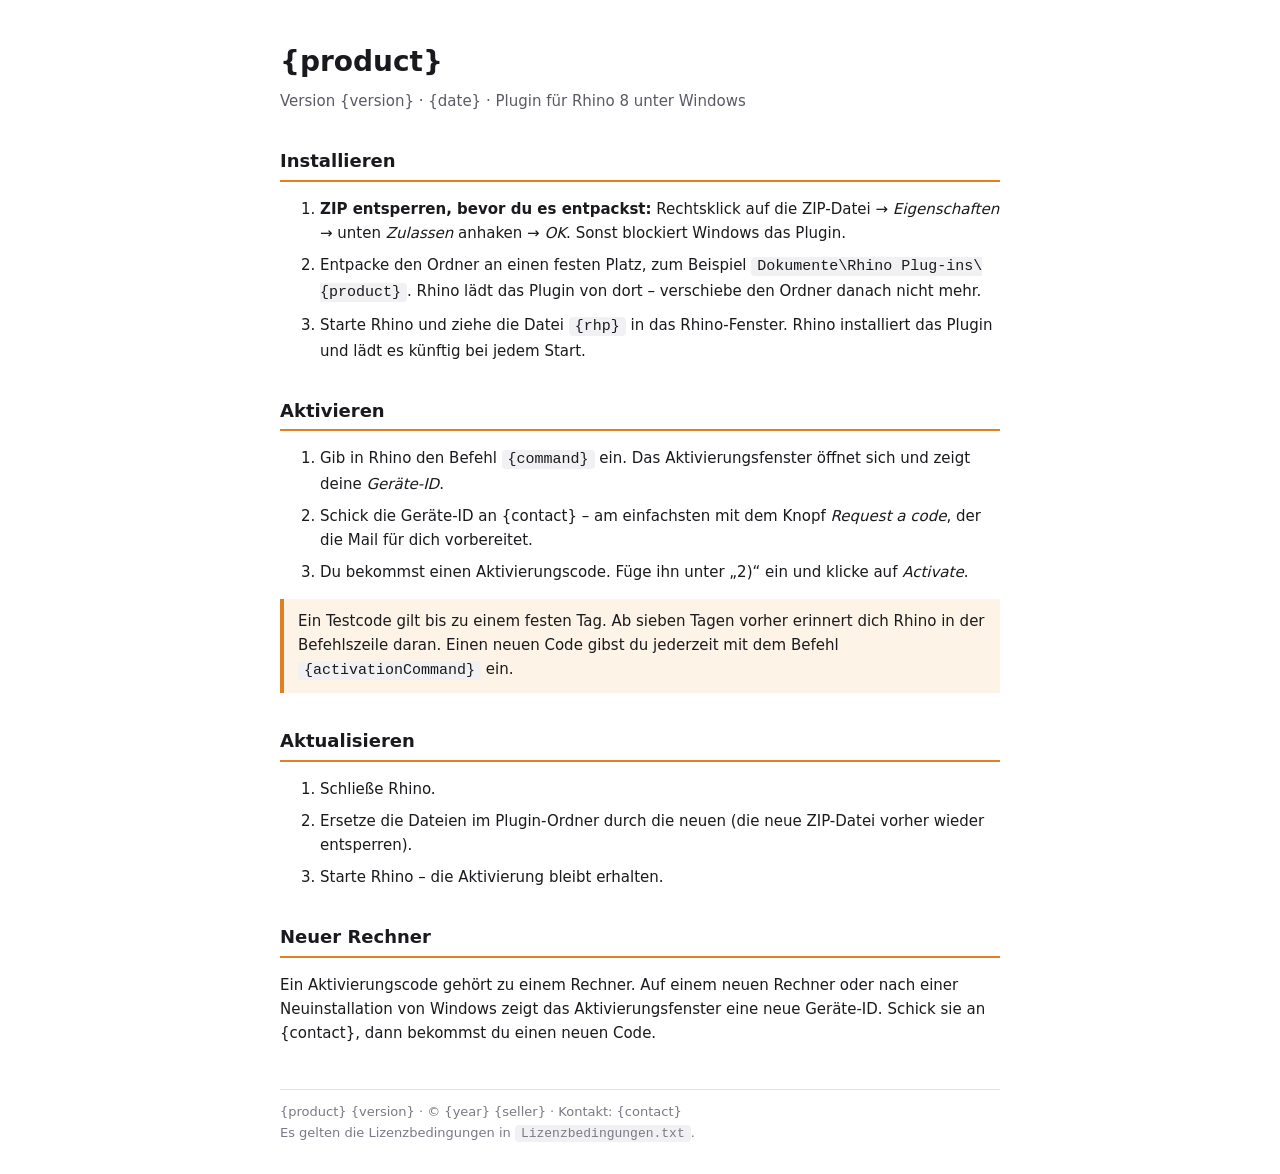
==== Hub/templates/package/guide.de.html @ 5c17898a "Plugin Hub stage 2: releases, trials, mails, tasks and settings - Releases: an assistant per plug-in" ====
<!doctype html>
<html lang="de">
<head>
<meta charset="utf-8">
<meta name="viewport" content="width=device-width, initial-scale=1">
<title>{product} {version} – Anleitung</title>
<style>
  body { font: 15px/1.6 "Segoe UI", system-ui, sans-serif; color: #1a1a1e; background: #fff; max-width: 720px; margin: 40px auto; padding: 0 20px; }
  h1 { font-size: 28px; margin: 0 0 4px; }
  .sub { color: #5a5a64; margin: 0; }
  h2 { font-size: 18px; margin: 34px 0 10px; padding-bottom: 4px; border-bottom: 2px solid #e08020; }
  li { margin-bottom: 8px; }
  code { background: #f1f1f4; padding: 1px 6px; border-radius: 4px; font-family: Consolas, "Cascadia Mono", monospace; }
  .note { background: #fdf4e7; border-left: 4px solid #e08020; padding: 10px 14px; margin: 14px 0; }
  footer { margin-top: 44px; padding-top: 12px; border-top: 1px solid #e3e3e8; color: #7a7a86; font-size: 13px; }
</style>
</head>
<body>
<h1>{product}</h1>
<p class="sub">Version {version} · {date} · Plugin für Rhino 8 unter Windows</p>

<h2>Installieren</h2>
<ol>
  <li><strong>ZIP entsperren, bevor du es entpackst:</strong> Rechtsklick auf die ZIP-Datei → <em>Eigenschaften</em> → unten <em>Zulassen</em> anhaken → <em>OK</em>. Sonst blockiert Windows das Plugin.</li>
  <li>Entpacke den Ordner an einen festen Platz, zum Beispiel <code>Dokumente\Rhino Plug-ins\{product}</code>. Rhino lädt das Plugin von dort – verschiebe den Ordner danach nicht mehr.</li>
  <li>Starte Rhino und ziehe die Datei <code>{rhp}</code> in das Rhino-Fenster. Rhino installiert das Plugin und lädt es künftig bei jedem Start.</li>
</ol>

<h2>Aktivieren</h2>
<ol>
  <li>Gib in Rhino den Befehl <code>{command}</code> ein. Das Aktivierungsfenster öffnet sich und zeigt deine <em>Geräte-ID</em>.</li>
  <li>Schick die Geräte-ID an {contact} – am einfachsten mit dem Knopf <em>Request a code</em>, der die Mail für dich vorbereitet.</li>
  <li>Du bekommst einen Aktivierungscode. Füge ihn unter „2)“ ein und klicke auf <em>Activate</em>.</li>
</ol>
<p class="note">Ein Testcode gilt bis zu einem festen Tag. Ab sieben Tagen vorher erinnert dich Rhino in der Befehlszeile daran. Einen neuen Code gibst du jederzeit mit dem Befehl <code>{activationCommand}</code> ein.</p>

<h2>Aktualisieren</h2>
<ol>
  <li>Schließe Rhino.</li>
  <li>Ersetze die Dateien im Plugin-Ordner durch die neuen (die neue ZIP-Datei vorher wieder entsperren).</li>
  <li>Starte Rhino – die Aktivierung bleibt erhalten.</li>
</ol>

<h2>Neuer Rechner</h2>
<p>Ein Aktivierungscode gehört zu einem Rechner. Auf einem neuen Rechner oder nach einer Neuinstallation von Windows zeigt das Aktivierungsfenster eine neue Geräte-ID. Schick sie an {contact}, dann bekommst du einen neuen Code.</p>

<footer>{product} {version} · © {year} {seller} · Kontakt: {contact}<br>Es gelten die Lizenzbedingungen in <code>Lizenzbedingungen.txt</code>.</footer>
</body>
</html>
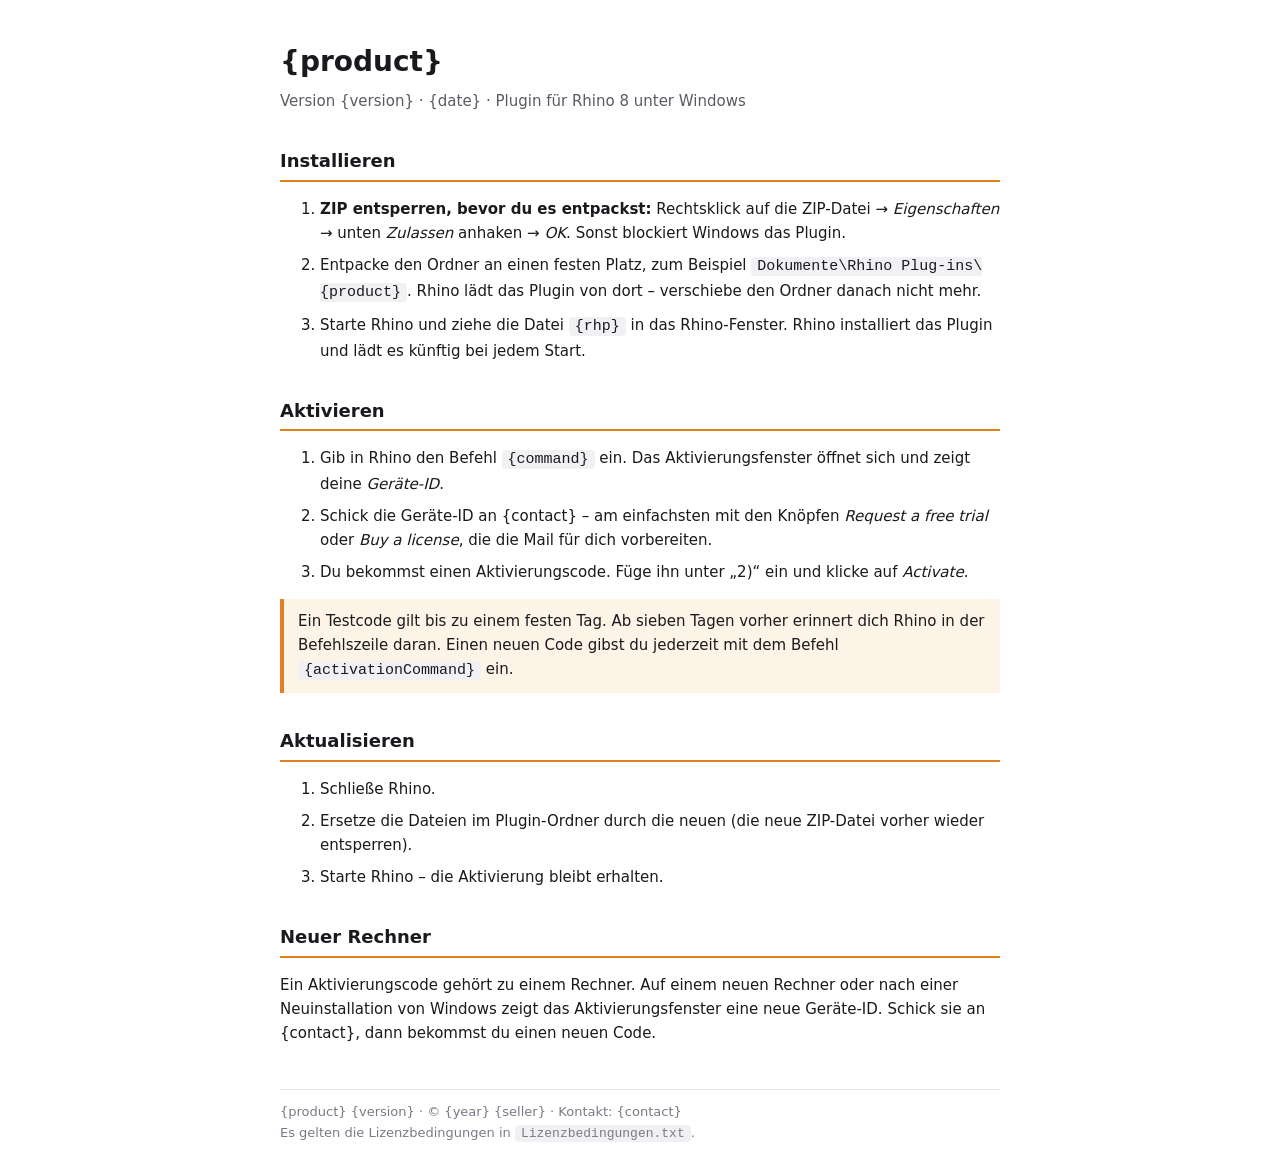
==== commit 2c7b04d2: "v53 - Laser Create lays plates out in rows and counts every part back, the activation window only as" ====
--- a/Hub/templates/package/guide.de.html
+++ b/Hub/templates/package/guide.de.html
@@ -29,7 +29,7 @@
 <h2>Aktivieren</h2>
 <ol>
   <li>Gib in Rhino den Befehl <code>{command}</code> ein. Das Aktivierungsfenster öffnet sich und zeigt deine <em>Geräte-ID</em>.</li>
-  <li>Schick die Geräte-ID an {contact} – am einfachsten mit dem Knopf <em>Request a code</em>, der die Mail für dich vorbereitet.</li>
+  <li>Schick die Geräte-ID an {contact} – am einfachsten mit den Knöpfen <em>Request a free trial</em> oder <em>Buy a license</em>, die die Mail für dich vorbereiten.</li>
   <li>Du bekommst einen Aktivierungscode. Füge ihn unter „2)“ ein und klicke auf <em>Activate</em>.</li>
 </ol>
 <p class="note">Ein Testcode gilt bis zu einem festen Tag. Ab sieben Tagen vorher erinnert dich Rhino in der Befehlszeile daran. Einen neuen Code gibst du jederzeit mit dem Befehl <code>{activationCommand}</code> ein.</p>
